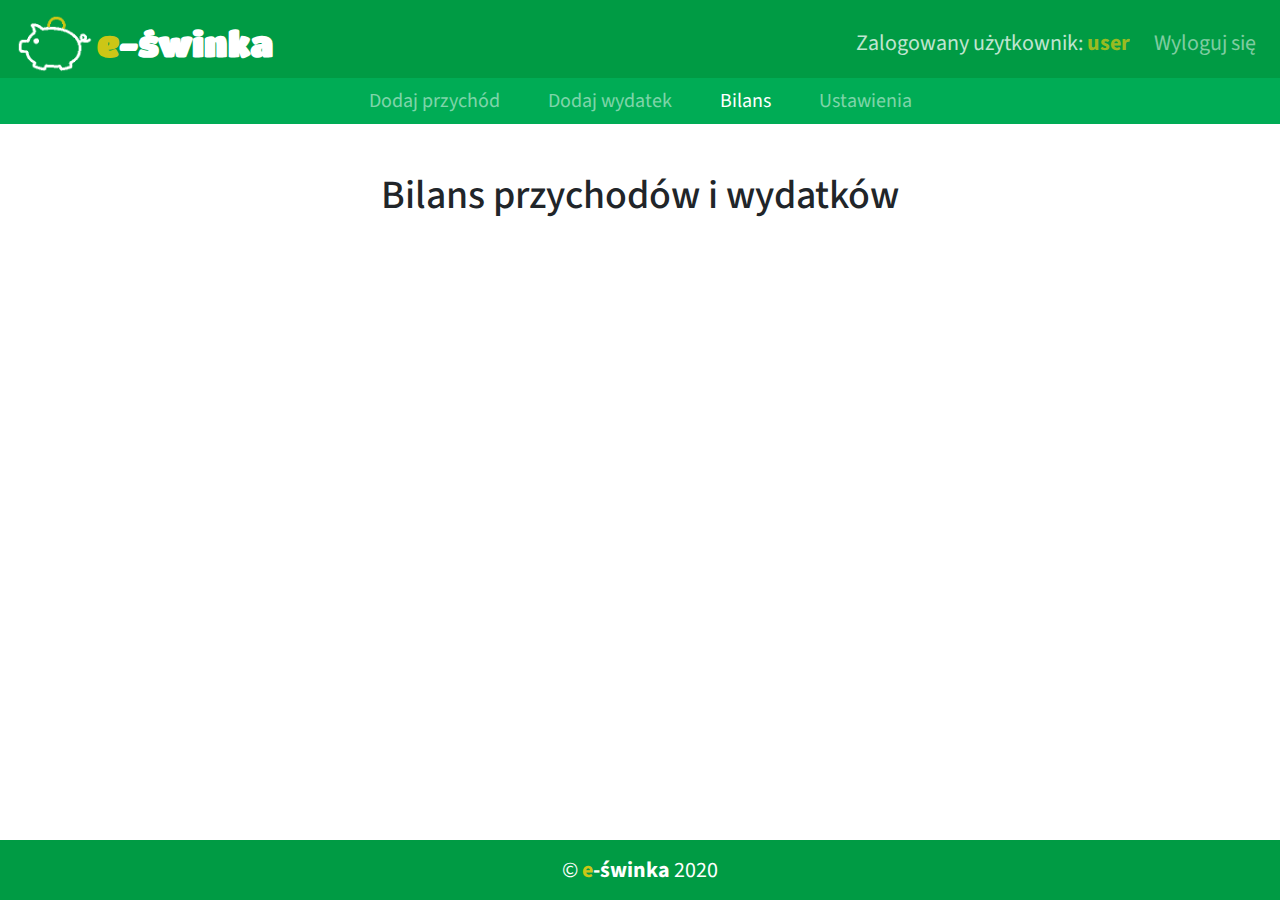
==== balance.html @ ce9108d2 "added balance page template" ====
<!DOCTYPE html>
<html lang="pl">
	<head>
		<meta charset="utf-8"/>
		<meta name="viewport" content="width=device-width, initial-scale=1, shrink-to-fit=no">
		<meta http-equiv="X-UA-Compatible" content="IE=edge"/>
		
		<meta name="description" content="Aplikacja wspomagająca zarządzanie bużetem domowym."/>
		<meta name="keywords" content="oszczędzanie, pieniąze, bużet domowy, budżet, dom, wydatki, przychody, bilans, saldo"/>
		
		<link rel="stylesheet" href="https://stackpath.bootstrapcdn.com/bootstrap/4.4.1/css/bootstrap.min.css" integrity="sha384-Vkoo8x4CGsO3+Hhxv8T/Q5PaXtkKtu6ug5TOeNV6gBiFeWPGFN9MuhOf23Q9Ifjh" crossorigin="anonymous">
		<link rel="stylesheet" href="style.css"/>
		
		<link href="https://fonts.googleapis.com/css?family=Source+Sans+Pro:400,700%7CTitan+One&display=swap&subset=latin-ext" rel="stylesheet">		
		<title>e-świnka</title>
	</head>
	
	<body>
		
		<nav class="navbar navbar-dark navbar-expand-md navigation pb-0">
			<header>
				<a class="navbar-brand mr-5" href="#">
					<img src="img/piggy.png" height="60" alt="logo"><p class="align-middle"><span class="yellow">e</span>-świnka</p>
				</a>
			</header>
			
			<button class="navbar-toggler" type="button" data-toggle="collapse" data-target="#menu" aria-expanded="false" aria-label="Przełącznik nawigacji">
				<span class="navbar-toggler-icon"></span>
			</button>
			
			<div class="collapse navbar-collapse" id="menu">
				<div class="navbar-nav ml-auto">
					<span class="nav-item my-auto mr-3 loogedUser">Zalogowany użytkownik: <span class="font-weight-bold yellow">user</span></span>
					<a class="nav-item nav-link" href="#">Wyloguj się</a>
				</div>
			</div>
		</nav>
		
		<nav class="navbar navbar-dark navbar-expand-md navigation2 py-0 py-md-2">	
			<div class="collapse navbar-collapse" id="menu">
				<div class="navbar-nav mx-auto">
					<a class="nav-item nav-link mx-3" href="#">Dodaj przychód</a>
					<a class="nav-item nav-link mx-3" href="#">Dodaj wydatek</a>
					<a class="nav-item nav-link mx-3 active disabled" href="#">Bilans</a>
					<a class="nav-item nav-link mx-3" href="#">Ustawienia</a>
				</div>
			</div>
		</nav>
		
		<main>
			<div class="container mt-5">
				<article>
					<header>
						<h1 class="text-center">Bilans przychodów i wydatków</h1>
					</header>
					
					<div class="container">
						
					</div>
				</article>		
			</div>
		</main>
		
		<footer class="footer navigation">
			&copy; <span class="font-weight-bold"><span class="yellow">e</span>-świnka</span> 2020
		</footer>
	
		<script src="https://code.jquery.com/jquery-3.4.1.slim.min.js" integrity="sha384-J6qa4849blE2+poT4WnyKhv5vZF5SrPo0iEjwBvKU7imGFAV0wwj1yYfoRSJoZ+n" crossorigin="anonymous"></script>
		<script src="https://cdn.jsdelivr.net/npm/popper.js@1.16.0/dist/umd/popper.min.js" integrity="sha384-Q6E9RHvbIyZFJoft+2mJbHaEWldlvI9IOYy5n3zV9zzTtmI3UksdQRVvoxMfooAo" crossorigin="anonymous"></script>
		<script src="https://stackpath.bootstrapcdn.com/bootstrap/4.4.1/js/bootstrap.min.js" integrity="sha384-wfSDF2E50Y2D1uUdj0O3uMBJnjuUD4Ih7YwaYd1iqfktj0Uod8GCExl3Og8ifwB6" crossorigin="anonymous"></script>
	</body>
</html>
---- style.css ----
html 
{
  position: relative;
  min-height: 100%;
}

body
{
	font-family: 'Source Sans Pro', sans-serif;
	font-size: 18px;
}

.navigation
{
	background-color: #009b44;
	font-size: 22px;
	color: white;
	text-align: center;
}

.navigation2
{
	background-color: #00ac55;
	font-size: 20px;
	text-align: center;
}

.navbar-nav a
{
	padding-top: 0;
	padding-bottom: 0;
}

.navbar-brand
{
	font-family: 'Titan One', cursive;
	font-size: 35px;
	font-weight: 700;
}

.loogedUser
{
	opacity: .75;
	cursor: default;
}

.row
{
	padding-bottom: 92px;
}

.yellow
{
	color: #ccc616;
}

a p
{
	display: inline-block;
	margin: 0;
}

.inputs,
.inputsPrepend
{
	max-width: 400px;
	color: #124D09;
	box-sizing: border-box;
	border: 1px solid #009b44;
	border-radius: 5px;
}

.maxWidth
{
	max-width: 436px;
}

.inputsPrepend
{
	background-color: #009b44;
	color: white;
}

input[type=submit],
input[type=button],
input[type=reset],
input[type=submit]:focus
{
	background-color: #009b44;
	color: white;
	max-width: 436px;
}

.inputs:focus
{
	border: 1px solid #009b44;
	-webkit-box-shadow: 0px 0px 8px 0px rgba(18,77,9,0.85);
	-moz-box-shadow: 0px 0px 8px 0px rgba(18,77,9,0.85);
	box-shadow: 0px 0px 8px 0px rgba(18,77,9,0.85);
}

textarea
{
	height: 38px !important;
	resize: none;
}

.submitButtons
{
	max-width: 150px !important;
}

.footer 
{
  position: absolute;
  bottom: 0;
  width: 100%;
  height: 60px;
  line-height: 60px;
}
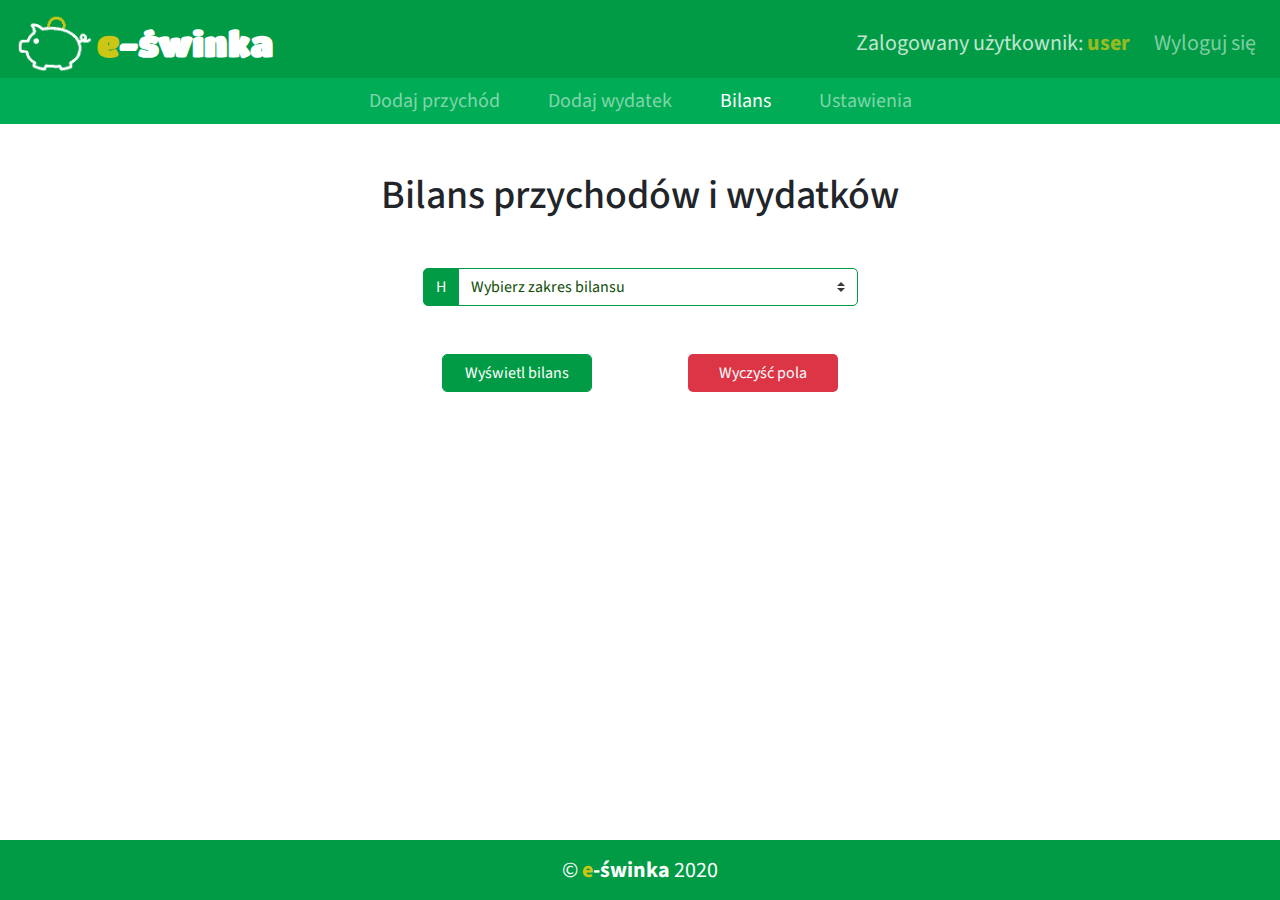
==== commit 4f9dbb07: "added balance page content" ====
--- a/balance.html
+++ b/balance.html
@@ -55,7 +55,31 @@
 					</header>
 					
 					<div class="container">
-						
+						<form method="post" enctype="application/x-www-form-urlencoded">
+							<div class="row mt-5">
+								<div class="col-12">
+									<div class="input-group justify-content-center mb-5">
+										<div class="input-group-prepend">
+											<label class="input-group-text inputsPrepend" for="paymentOptions">H</label>
+										</div>
+										
+										<select class="custom-select inputs" id="paymentOptions" required>
+											<option selected disabled>Wybierz zakres bilansu</option>
+											<option>Bieżący miesiąc</option>
+											<option>Poprzedni miesiąc</option>
+											<option>Bieżący rok</option>
+											<option>Niestandardowy</option>
+										</select>
+									</div>
+									
+									<div class="d-flex justify-content-center mb-5 d-inline-block">	
+										<input type="submit" class="btn form-control inputs submitButtons mr-5" value="Wyświetl bilans">
+										
+										<input type="reset" class="btn form-control inputs submitButtons bg-danger ml-5" style="border:none;" value="Wyczyść pola">
+									</div>
+								</div>
+							</div>
+						</form>
 					</div>
 				</article>		
 			</div>
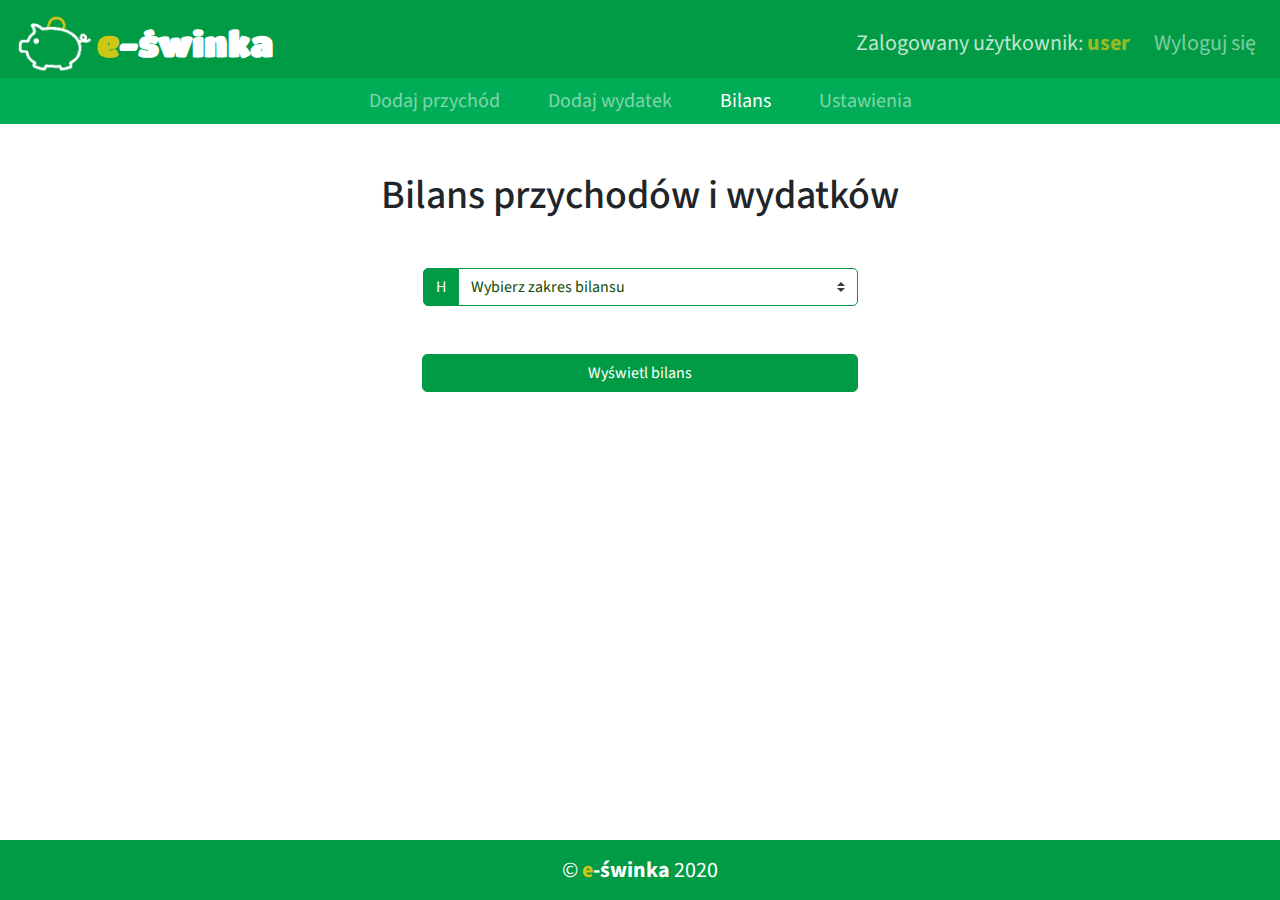
==== commit 48564c35: "added modal" ====
--- a/balance.html
+++ b/balance.html
@@ -68,18 +68,57 @@
 											<option>Bieżący miesiąc</option>
 											<option>Poprzedni miesiąc</option>
 											<option>Bieżący rok</option>
-											<option>Niestandardowy</option>
+											<option data-toggle="modal" data-target="#customBalance">Niestandardowy</option>
 										</select>
 									</div>
 									
 									<div class="d-flex justify-content-center mb-5 d-inline-block">	
-										<input type="submit" class="btn form-control inputs submitButtons mr-5" value="Wyświetl bilans">
-										
-										<input type="reset" class="btn form-control inputs submitButtons bg-danger ml-5" style="border:none;" value="Wyczyść pola">
+										<input type="submit" class="btn form-control inputs" value="Wyświetl bilans">
 									</div>
 								</div>
 							</div>
 						</form>
+						
+						<div class="modal" id="customBalance" tabindex="-1" role="dialog">
+							<div class="modal-dialog modal-dialog-centered" role="document">
+								<div class="modal-content">
+									<div class="modal-header navigation">
+										<h2>Ustaw zakres bilansu</h2>
+										
+										<button type="button" class="close" data-dismiss="modal" aria-label="Zamknij">
+											<span aria-hidden="true">x</span>
+										</button>
+									</div>
+									
+									<form method="post" enctype="application/x-www-form-urlencoded">
+										<div class="modal-body">
+											
+												<div class="input-group justify-content-center my-5">
+													<div class="input-group-prepend">
+														<span class="input-group-text inputsPrepend">D</span>
+													</div>
+													
+													<input placeholder="Data początkowa(kliknij, aby ustawić)" class="textbox-n form-control inputs" type="text" onfocus="(this.type='date')" onblur="(this.type='text')" id="date" required>
+												</div>
+												
+												<div class="input-group justify-content-center mb-5">
+													<div class="input-group-prepend">
+														<span class="input-group-text inputsPrepend">D</span>
+													</div>
+													
+													<input placeholder="Data końcowa(kliknij, aby ustawić)" class="textbox-n form-control inputs" type="text" onfocus="(this.type='date')" onblur="(this.type='text')" id="date" required>
+												</div>
+										</div>
+										
+										<div class="modal-footer">
+											<input type="submit" class="btn form-control inputs submitButtons" value="Wyświetl bilans">
+										
+											<input type="reset" class="btn form-control inputs submitButtons bg-danger" style="border:none;" value="Wyczyść pola">
+										</div>
+									</form>
+								</div>
+							</div>
+						</div>
 					</div>
 				</article>		
 			</div>
--- a/style.css
+++ b/style.css
@@ -110,6 +110,18 @@
 	max-width: 150px !important;
 }
 
+.close
+{
+	text-shadow: none;
+	color: white;
+}
+
+.close:hover
+{
+	opacity: .75;
+	color: inherit;
+}
+
 .footer 
 {
   position: absolute;
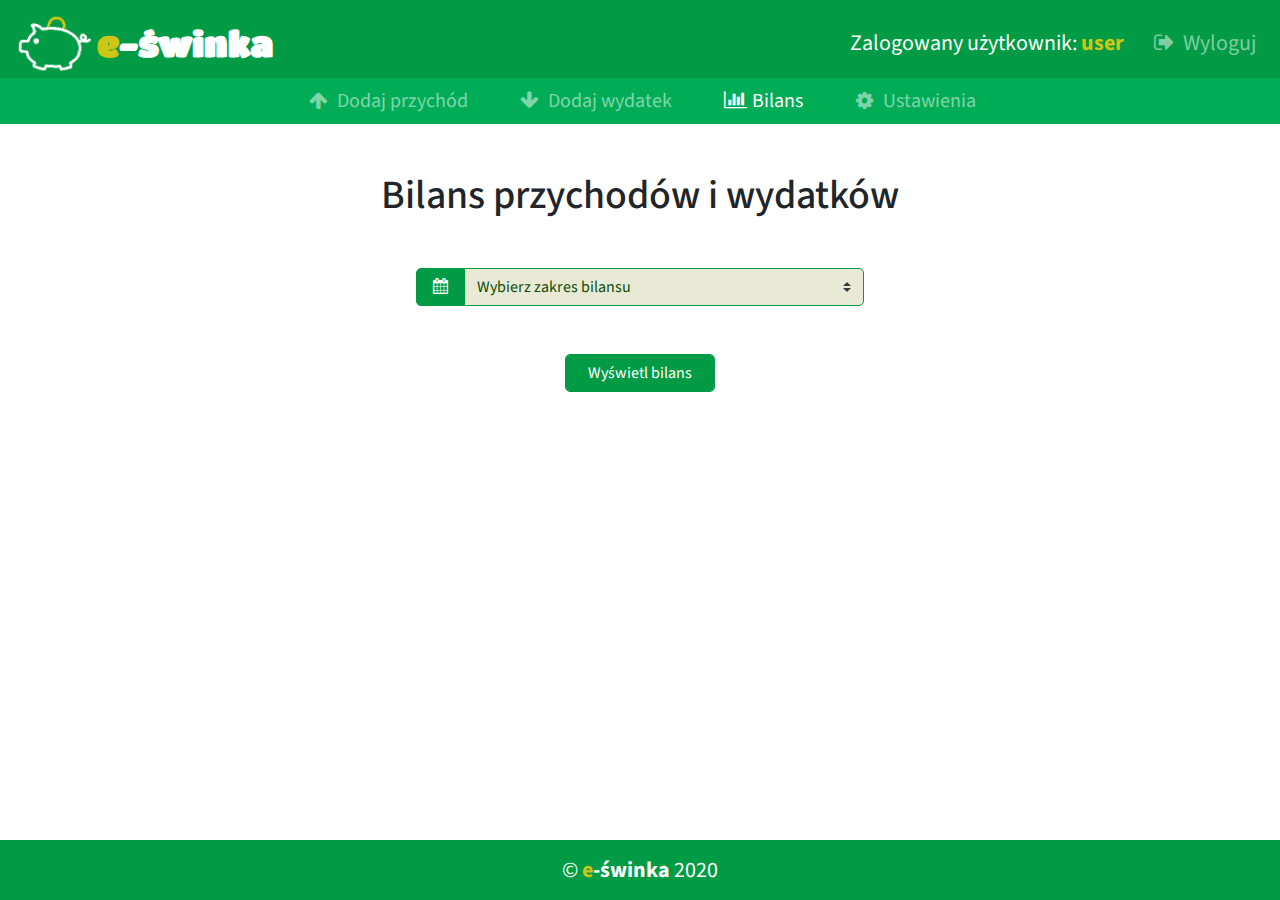
==== commit a38f9b92: "few minor upgrades" ====
--- a/balance.html
+++ b/balance.html
@@ -10,39 +10,51 @@
 		
 		<link rel="stylesheet" href="https://stackpath.bootstrapcdn.com/bootstrap/4.4.1/css/bootstrap.min.css" integrity="sha384-Vkoo8x4CGsO3+Hhxv8T/Q5PaXtkKtu6ug5TOeNV6gBiFeWPGFN9MuhOf23Q9Ifjh" crossorigin="anonymous">
 		<link rel="stylesheet" href="style.css"/>
+		<link rel="stylesheet" href="css/fontello.css" type="text/css"/>
 		
 		<link href="https://fonts.googleapis.com/css?family=Source+Sans+Pro:400,700%7CTitan+One&display=swap&subset=latin-ext" rel="stylesheet">		
-		<title>e-świnka</title>
+		<title>e-świnka - bilans</title>
 	</head>
 	
 	<body>
 		
 		<nav class="navbar navbar-dark navbar-expand-md navigation pb-0">
 			<header>
-				<a class="navbar-brand mr-5" href="#">
+				<a class="navbar-brand mr-5" href="main.html">
 					<img src="img/piggy.png" height="60" alt="logo"><p class="align-middle"><span class="yellow">e</span>-świnka</p>
 				</a>
 			</header>
 			
-			<button class="navbar-toggler" type="button" data-toggle="collapse" data-target="#menu" aria-expanded="false" aria-label="Przełącznik nawigacji">
+			<button class="navbar-toggler" type="button" data-toggle="collapse" data-target=".menu" aria-expanded="false" aria-label="Przełącznik nawigacji">
 				<span class="navbar-toggler-icon"></span>
 			</button>
 			
-			<div class="collapse navbar-collapse" id="menu">
+			<div class="collapse navbar-collapse menu">
 				<div class="navbar-nav ml-auto">
 					<span class="nav-item my-auto mr-3 loogedUser">Zalogowany użytkownik: <span class="font-weight-bold yellow">user</span></span>
-					<a class="nav-item nav-link" href="#">Wyloguj się</a>
+					
+					<a class="nav-item nav-link" href="main.html">
+						<i class="icon-logout"></i> Wyloguj
+					</a>
 				</div>
 			</div>
 		</nav>
 		
 		<nav class="navbar navbar-dark navbar-expand-md navigation2 py-0 py-md-2">	
-			<div class="collapse navbar-collapse" id="menu">
+			<div class="collapse navbar-collapse menu">
 				<div class="navbar-nav mx-auto">
-					<a class="nav-item nav-link mx-3" href="#">Dodaj przychód</a>
-					<a class="nav-item nav-link mx-3" href="#">Dodaj wydatek</a>
-					<a class="nav-item nav-link mx-3 active disabled" href="#">Bilans</a>
-					<a class="nav-item nav-link mx-3" href="#">Ustawienia</a>
+					<a class="nav-item nav-link mx-3" href="income.html">
+						<i class="icon-up-big"></i> Dodaj przychód
+					</a>
+					<a class="nav-item nav-link mx-3" href="expense.html">
+						<i class="icon-down-big"></i> Dodaj wydatek
+					</a>
+					<a class="nav-item nav-link mx-3 active disabled" href="balance.html">
+						<i class="icon-chart-bar"></i> Bilans
+					</a>
+					<a class="nav-item nav-link mx-3" href="#">
+						<i class="icon-cog"></i> Ustawienia
+					</a>
 				</div>
 			</div>
 		</nav>
@@ -60,11 +72,13 @@
 								<div class="col-12">
 									<div class="input-group justify-content-center mb-5">
 										<div class="input-group-prepend">
-											<label class="input-group-text inputsPrepend" for="paymentOptions">H</label>
+											<label class="input-group-text inputsPrepend" for="paymentOptions">
+												<i class="icon-calendar"></i>
+											</label>
 										</div>
 										
 										<select class="custom-select inputs" id="paymentOptions" required>
-											<option selected disabled>Wybierz zakres bilansu</option>
+											<option selected disabled value="">Wybierz zakres bilansu</option>
 											<option>Bieżący miesiąc</option>
 											<option>Poprzedni miesiąc</option>
 											<option>Bieżący rok</option>
@@ -73,7 +87,7 @@
 									</div>
 									
 									<div class="d-flex justify-content-center mb-5 d-inline-block">	
-										<input type="submit" class="btn form-control inputs" value="Wyświetl bilans">
+										<input type="submit" class="btn form-control inputs submitButtons" value="Wyświetl bilans">
 									</div>
 								</div>
 							</div>
@@ -95,25 +109,29 @@
 											
 												<div class="input-group justify-content-center my-5">
 													<div class="input-group-prepend">
-														<span class="input-group-text inputsPrepend">D</span>
+														<span class="input-group-text inputsPrepend">
+															<i class="icon-calendar"></i>
+														</span>
 													</div>
 													
-													<input placeholder="Data początkowa(kliknij, aby ustawić)" class="textbox-n form-control inputs" type="text" onfocus="(this.type='date')" onblur="(this.type='text')" id="date" required>
+													<input placeholder="Data początkowa(kliknij, aby ustawić)" class="textbox-n form-control inputs" type="text" onfocus="(this.type='date')" onblur="(this.type='text')" id="date1" required>
 												</div>
 												
 												<div class="input-group justify-content-center mb-5">
 													<div class="input-group-prepend">
-														<span class="input-group-text inputsPrepend">D</span>
+														<span class="input-group-text inputsPrepend">
+															<i class="icon-calendar"></i>
+														</span>
 													</div>
 													
-													<input placeholder="Data końcowa(kliknij, aby ustawić)" class="textbox-n form-control inputs" type="text" onfocus="(this.type='date')" onblur="(this.type='text')" id="date" required>
+													<input placeholder="Data końcowa(kliknij, aby ustawić)" class="textbox-n form-control inputs" type="text" onfocus="(this.type='date')" onblur="(this.type='text')" id="date2" required>
 												</div>
 										</div>
 										
 										<div class="modal-footer">
 											<input type="submit" class="btn form-control inputs submitButtons" value="Wyświetl bilans">
 										
-											<input type="reset" class="btn form-control inputs submitButtons bg-danger" style="border:none;" value="Wyczyść pola">
+											<input type="reset" class="btn form-control inputs submitButtons bg-danger" style="border:none;" value="Wyczyść">
 										</div>
 									</form>
 								</div>
--- a/style.css
+++ b/style.css
@@ -38,12 +38,6 @@
 	font-weight: 700;
 }
 
-.loogedUser
-{
-	opacity: .75;
-	cursor: default;
-}
-
 .row
 {
 	padding-bottom: 92px;
@@ -68,6 +62,7 @@
 	box-sizing: border-box;
 	border: 1px solid #009b44;
 	border-radius: 5px;
+	background-color: #e8ead6;
 }
 
 .maxWidth
@@ -89,6 +84,16 @@
 	background-color: #009b44;
 	color: white;
 	max-width: 436px;
+}
+
+input[type=text]:focus,
+input[type=password]:focus,
+input[type=email]:focus,
+input[type=date]:focus,
+input[type=number]:focus,
+textarea:focus
+{
+	background-color: #e8ead6 !important;
 }
 
 .inputs:focus
--- a/css/fontello.css
+++ b/css/fontello.css
@@ -0,0 +1,73 @@
+@font-face {
+  font-family: 'fontello';
+  src: url('../font/fontello.eot?40615546');
+  src: url('../font/fontello.eot?40615546#iefix') format('embedded-opentype'),
+       url('../font/fontello.woff2?40615546') format('woff2'),
+       url('../font/fontello.woff?40615546') format('woff'),
+       url('../font/fontello.ttf?40615546') format('truetype'),
+       url('../font/fontello.svg?40615546#fontello') format('svg');
+  font-weight: normal;
+  font-style: normal;
+}
+/* Chrome hack: SVG is rendered more smooth in Windozze. 100% magic, uncomment if you need it. */
+/* Note, that will break hinting! In other OS-es font will be not as sharp as it could be */
+/*
+@media screen and (-webkit-min-device-pixel-ratio:0) {
+  @font-face {
+    font-family: 'fontello';
+    src: url('../font/fontello.svg?40615546#fontello') format('svg');
+  }
+}
+*/
+ 
+ [class^="icon-"]:before, [class*=" icon-"]:before {
+  font-family: "fontello";
+  font-style: normal;
+  font-weight: normal;
+  speak: none;
+ 
+  display: inline-block;
+  text-decoration: inherit;
+  width: 1em;
+  margin-right: .2em;
+  text-align: center;
+  /* opacity: .8; */
+ 
+  /* For safety - reset parent styles, that can break glyph codes*/
+  font-variant: normal;
+  text-transform: none;
+ 
+  /* fix buttons height, for twitter bootstrap */
+  line-height: 1em;
+ 
+  /* Animation center compensation - margins should be symmetric */
+  /* remove if not needed */
+  margin-left: .2em;
+ 
+  /* you can be more comfortable with increased icons size */
+  /* font-size: 120%; */
+ 
+  /* Font smoothing. That was taken from TWBS */
+  -webkit-font-smoothing: antialiased;
+  -moz-osx-font-smoothing: grayscale;
+ 
+  /* Uncomment for 3D effect */
+  /* text-shadow: 1px 1px 1px rgba(127, 127, 127, 0.3); */
+}
+ 
+.icon-user:before { content: '\e800'; } /* '' */
+.icon-login:before { content: '\e801'; } /* '' */
+.icon-lock:before { content: '\e802'; } /* '' */
+.icon-plus:before { content: '\e803'; } /* '' */
+.icon-down-big:before { content: '\e804'; } /* '' */
+.icon-up-big:before { content: '\e805'; } /* '' */
+.icon-calendar:before { content: '\e806'; } /* '' */
+.icon-tag:before { content: '\e807'; } /* '' */
+.icon-wallet:before { content: '\e808'; } /* '' */
+.icon-comment:before { content: '\e809'; } /* '' */
+.icon-chart-bar:before { content: '\e80a'; } /* '' */
+.icon-cog:before { content: '\e80b'; } /* '' */
+.icon-logout:before { content: '\e80c'; } /* '' */
+.icon-money:before { content: '\f0d6'; } /* '' */
+.icon-mail-alt:before { content: '\f0e0'; } /* '' */
+.icon-user-plus:before { content: '\f234'; } /* '' */